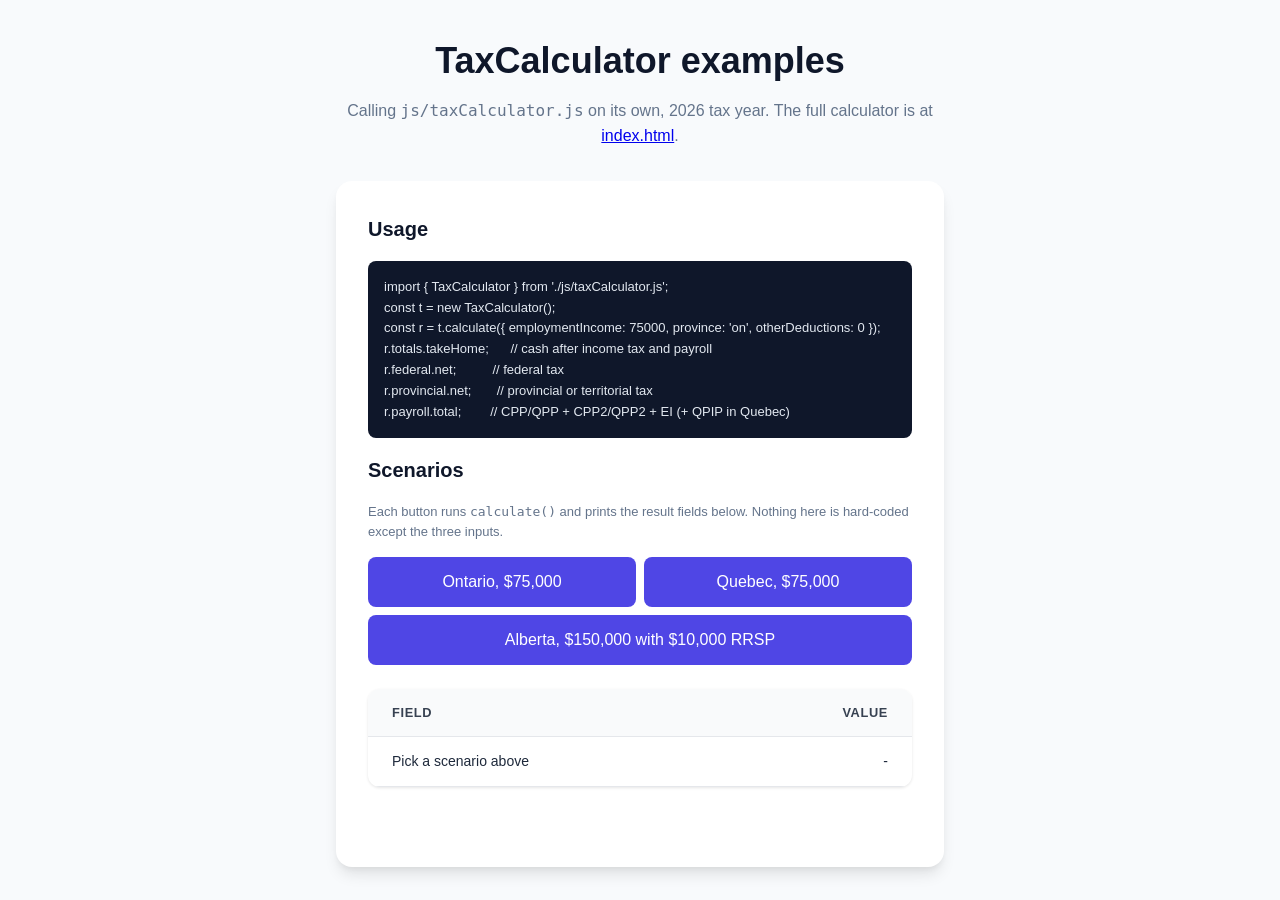
==== example.html @ 2ee5b30e "Rewrite the UI for the Canada 2026 calculator index.html, the UI modules and example.html are rebuil" ====
<!DOCTYPE html>
<html lang="en-CA">
<head>
    <meta charset="UTF-8">
    <meta name="viewport" content="width=device-width, initial-scale=1.0">
    <title>TaxCalculator Usage Examples, 2026</title>
    <link rel="icon" href="data:,">
    <link rel="stylesheet" href="styles.css">
    <style>
        .scenario-buttons { display: flex; flex-wrap: wrap; gap: 0.5rem; margin: 1rem 0 1.5rem; }
        .scenario-button {
            flex: 1 1 180px; padding: 0.75rem 1rem; border: none; border-radius: 0.5rem;
            background-color: #4f46e5; color: white; font: inherit; font-weight: 500; cursor: pointer; min-height: 44px;
        }
        .scenario-button:hover { background-color: #4338ca; }
        .scenario-button[aria-pressed="true"] { background-color: #312e81; }
        .example-code {
            background-color: #0f172a; color: #e2e8f0; padding: 1rem; border-radius: 0.5rem;
            font-size: 0.8125rem; overflow-x: auto; margin: 1rem 0; white-space: pre;
        }
    </style>
</head>
<body>
    <div class="container">
        <header class="header">
            <h1 class="main-title">TaxCalculator examples</h1>
            <p class="subtitle">Calling <code>js/taxCalculator.js</code> on its own, 2026 tax year. The full calculator is at <a href="index.html">index.html</a>.</p>
        </header>

        <main class="main-content">
            <h2 class="section-heading">Usage</h2>
            <div class="example-code">import { TaxCalculator } from './js/taxCalculator.js';
const t = new TaxCalculator();
const r = t.calculate({ employmentIncome: 75000, province: 'on', otherDeductions: 0 });
r.totals.takeHome;      // cash after income tax and payroll
r.federal.net;          // federal tax
r.provincial.net;       // provincial or territorial tax
r.payroll.total;        // CPP/QPP + CPP2/QPP2 + EI (+ QPIP in Quebec)</div>

            <h2 class="section-heading">Scenarios</h2>
            <p class="note-text">Each button runs <code>calculate()</code> and prints the result fields below. Nothing here is hard-coded except the three inputs.</p>
            <div id="scenario-buttons" class="scenario-buttons"></div>

            <div class="bracket-table-container">
                <div class="table-wrapper">
                    <table class="bracket-table">
                        <thead><tr><th>Field</th><th>Value</th></tr></thead>
                        <tbody id="scenario-result">
                            <tr><td>Pick a scenario above</td><td>-</td></tr>
                        </tbody>
                    </table>
                </div>
            </div>
        </main>
    </div>

    <script type="module">
        import { TaxCalculator } from './js/taxCalculator.js';

        // Follow the main page's saved theme, if any.
        try {
            if (localStorage.getItem('theme') === 'dark') document.documentElement.classList.add('dark');
        } catch { /* storage blocked */ }

        const calculator = new TaxCalculator();
        const names = Object.fromEntries(calculator.listProvinces().map(p => [p.code, p.name]));

        const money = new Intl.NumberFormat('en-CA', { style: 'currency', currency: 'CAD', maximumFractionDigits: 0 });
        const pct = rate => `${(rate * 100).toFixed(2)}%`;

        const scenarios = [
            { label: 'Ontario, $75,000', input: { employmentIncome: 75000, province: 'on', otherDeductions: 0 } },
            { label: 'Quebec, $75,000', input: { employmentIncome: 75000, province: 'qc', otherDeductions: 0 } },
            { label: 'Alberta, $150,000 with $10,000 RRSP', input: { employmentIncome: 150000, province: 'ab', otherDeductions: 10000 } }
        ];

        const buttonsHost = document.getElementById('scenario-buttons');
        const resultBody = document.getElementById('scenario-result');

        function show(scenario) {
            let rows;
            try {
                const r = calculator.calculate(scenario.input);
                const plan = r.payroll.plan;
                rows = [
                    ['Call', `calculate(${JSON.stringify(scenario.input)})`],
                    ['Province or territory', names[r.input.province] || r.input.province],
                    ['Employment income', money.format(r.input.employmentIncome)],
                    ['Federal tax (r.federal.net)', money.format(r.federal.net)],
                    [`${r.provincial.name} tax (r.provincial.net)`, money.format(r.provincial.net)],
                    [`${plan} contributions`, money.format(plan === 'QPP' ? r.payroll.qpp : r.payroll.cpp)],
                    [`${plan}2 contributions`, money.format(plan === 'QPP' ? r.payroll.qpp2 : r.payroll.cpp2)],
                    ['EI premiums', money.format(r.payroll.ei)],
                    ['QPIP premiums', money.format(r.payroll.qpip)],
                    ['Take-home (r.totals.takeHome)', money.format(r.totals.takeHome)],
                    ['Effective rate, tax + payroll', pct(r.totals.effectiveRate)],
                    ['Marginal rate, income tax', pct(r.totals.marginalRateIncomeTax)]
                ];
            } catch (err) {
                rows = [['Error', err.message]];
            }
            resultBody.replaceChildren(...rows.map(([k, v]) => {
                const tr = document.createElement('tr');
                const a = document.createElement('td');
                const b = document.createElement('td');
                a.textContent = k;
                b.textContent = v;
                tr.append(a, b);
                return tr;
            }));
        }

        scenarios.forEach((s, i) => {
            const b = document.createElement('button');
            b.type = 'button';
            b.className = 'scenario-button';
            b.id = `scenario-${i + 1}`;
            b.textContent = s.label;
            b.setAttribute('aria-pressed', 'false');
            b.addEventListener('click', () => {
                buttonsHost.querySelectorAll('button').forEach(x => x.setAttribute('aria-pressed', 'false'));
                b.setAttribute('aria-pressed', 'true');
                show(s);
            });
            buttonsHost.appendChild(b);
        });
    </script>
</body>
</html>
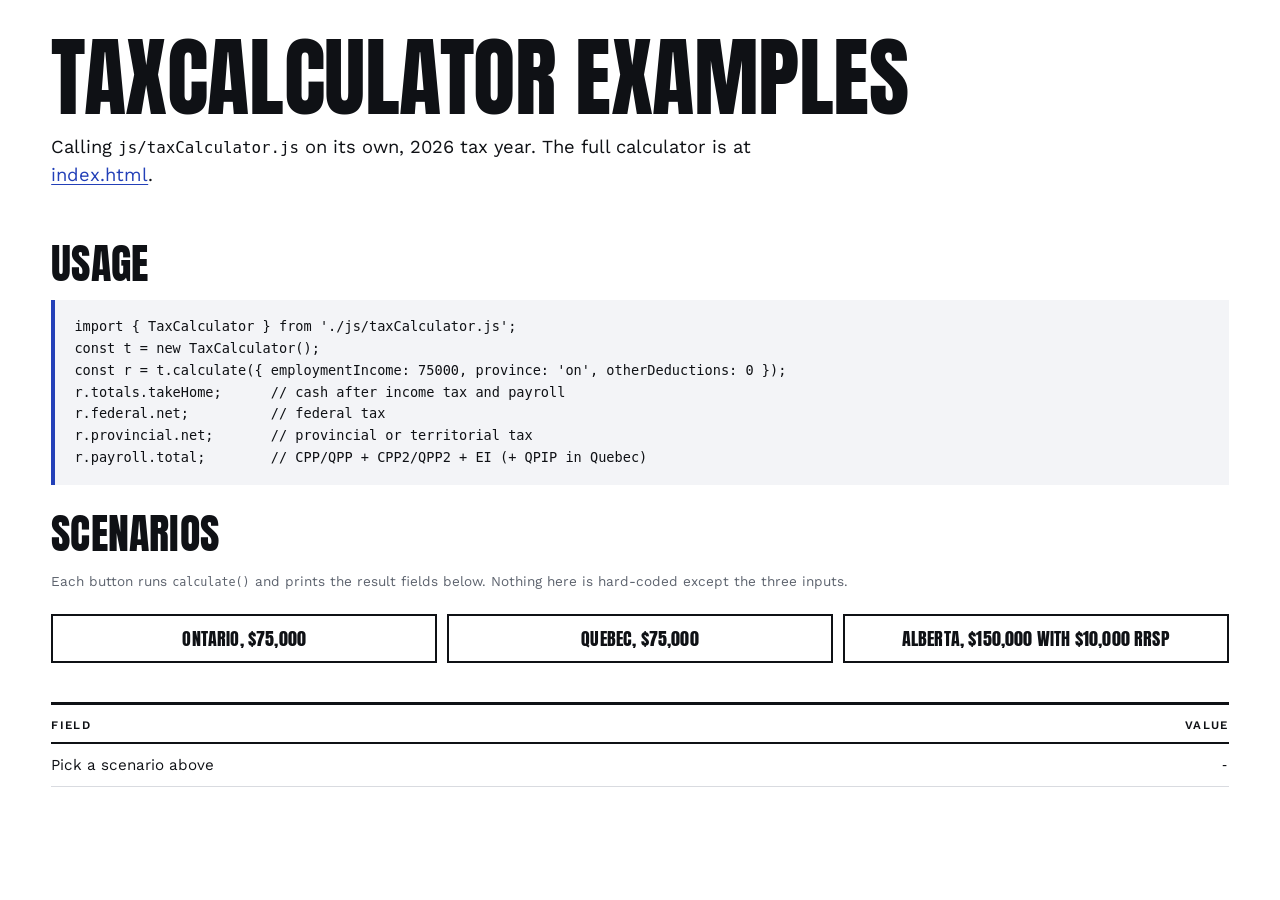
==== commit 909212d5: "Restyle in the aaddrick.com design system and self-host the fonts The page now uses the "Broadside N" ====
--- a/example.html
+++ b/example.html
@@ -6,19 +6,6 @@
     <title>TaxCalculator Usage Examples, 2026</title>
     <link rel="icon" href="data:,">
     <link rel="stylesheet" href="styles.css">
-    <style>
-        .scenario-buttons { display: flex; flex-wrap: wrap; gap: 0.5rem; margin: 1rem 0 1.5rem; }
-        .scenario-button {
-            flex: 1 1 180px; padding: 0.75rem 1rem; border: none; border-radius: 0.5rem;
-            background-color: #4f46e5; color: white; font: inherit; font-weight: 500; cursor: pointer; min-height: 44px;
-        }
-        .scenario-button:hover { background-color: #4338ca; }
-        .scenario-button[aria-pressed="true"] { background-color: #312e81; }
-        .example-code {
-            background-color: #0f172a; color: #e2e8f0; padding: 1rem; border-radius: 0.5rem;
-            font-size: 0.8125rem; overflow-x: auto; margin: 1rem 0; white-space: pre;
-        }
-    </style>
 </head>
 <body>
     <div class="container">
--- a/styles.css
+++ b/styles.css
@@ -0,0 +1,603 @@
+/* ============================================================
+   Canadian income tax calculator, 2026
+   Visual system: "Broadside Night" (the author's aaddrick.com design system).
+   Poster type (Anton) for titles, names and numbers; Work Sans for reading;
+   the system monospace for table figures and field names. One cobalt accent.
+   Square corners, 3px structural rules, 1px hairlines, no shadows or gradients.
+   Fonts are self-hosted in fonts/ (SIL OFL 1.1), so the page makes no
+   third-party requests. Light/dark: js/themeManager.js toggles class "dark"
+   on <html>; the tokens below are the only colours components use.
+   ============================================================ */
+
+@font-face { font-family: "Anton"; font-style: normal; font-weight: 400; font-display: swap; src: url("fonts/anton-400.woff2") format("woff2"); }
+@font-face { font-family: "Work Sans"; font-style: normal; font-weight: 400; font-display: swap; src: url("fonts/work-sans-400.woff2") format("woff2"); }
+@font-face { font-family: "Work Sans"; font-style: normal; font-weight: 600; font-display: swap; src: url("fonts/work-sans-600.woff2") format("woff2"); }
+
+/* ============================================================
+   TOKENS
+   ============================================================ */
+:root {
+  --poster: "Anton", Impact, "Arial Narrow", sans-serif;
+  --font:   "Work Sans", "Helvetica Neue", Arial, sans-serif;
+  --mono:   ui-monospace, SFMono-Regular, Menlo, Consolas, monospace;
+
+  --bg:             #ffffff;
+  --text:           #0f1115;
+  --text-secondary: #5d636e;
+  --rule:           #0f1115;   /* heavy structural rules, input borders */
+  --border:         #d9dbe0;   /* hairlines */
+  --surface:        #f3f4f7;   /* fields, table hover, bar track */
+  --accent:         #2340b8;   /* the one accent: links, kickers, numbers */
+  --block:          #2340b8;   /* solid accent blocks */
+  --on-block:       #ffffff;
+
+  /* Muted hues: badges, flags, bars and the difference colour only */
+  --c-teal:  #0f7a74;  --t-teal:  #e8f5f3;
+  --c-green: #23794a;  --t-green: #eaf5ee;
+  --c-amber: #965808;  --t-amber: #fbf2e3;   /* darker than the reference #a3610a: AA on its tint (D48) */
+  --c-red:   #b3261e;  --t-red:   #fcecea;
+  --on-hue:  #ffffff;                         /* text on a solid hue segment */
+
+  --edge: clamp(20px, 4vw, 56px);
+  --page-max: 1320px;
+
+  color-scheme: light;
+}
+
+:root.dark {
+  --bg:             #0d0e11;
+  --text:           #f0efe9;
+  --text-secondary: #9a9ca3;
+  --rule:           #f0efe9;
+  --border:         #2a2d34;
+  --surface:        #17191e;
+  --accent:         #8fa3ff;
+  --block:          #3d5cff;
+  --on-block:       #ffffff;
+
+  --c-teal:  #5fd0c4;  --t-teal:  #0f2523;
+  --c-green: #6fd38f;  --t-green: #12261a;
+  --c-amber: #f0b356;  --t-amber: #2a2011;
+  --c-red:   #ff8a80;  --t-red:   #2c1513;
+  --on-hue:  #0d0e11;
+
+  color-scheme: dark;
+}
+
+/* ============================================================
+   BASE
+   ============================================================ */
+*, *::before, *::after { margin: 0; padding: 0; box-sizing: border-box; }
+html { scroll-behavior: smooth; -webkit-text-size-adjust: 100%; }
+body {
+  font: 400 1rem/1.6 var(--font);
+  background: var(--bg);
+  color: var(--text);
+  -webkit-font-smoothing: antialiased;
+  min-height: 100vh;
+  overflow-x: hidden;
+}
+a { color: var(--accent); text-underline-offset: 3px; }
+a:hover { text-decoration-thickness: 2px; }
+button { font: inherit; color: inherit; }
+code { font: 400 .86em/1.4 var(--mono); }
+strong { font-weight: 600; }
+:focus-visible { outline: 2px solid var(--accent); outline-offset: 2px; }
+.hidden { display: none !important; }
+
+.container {
+  max-width: calc(var(--page-max) + 2 * var(--edge));
+  margin: 0 auto;
+  padding-inline: var(--edge);
+}
+
+/* Shared type roles */
+.kicker, .math-switch-label {
+  font: 600 .8rem/1.2 var(--font);
+  letter-spacing: .12em;
+  text-transform: uppercase;
+  color: var(--accent);
+}
+.section-heading {
+  font: 400 clamp(1.9rem, 3.4vw, 2.6rem)/1 var(--poster);
+  text-transform: uppercase;
+  letter-spacing: .005em;
+  margin: 0 0 1rem;
+  text-align: left;
+  overflow-wrap: anywhere;
+}
+.note-text {
+  font-size: .85rem;
+  line-height: 1.55;
+  color: var(--text-secondary);
+  margin: .8rem 0 1.4rem;
+  max-width: 52rem;
+}
+
+/* ============================================================
+   HEADER — kicker + theme toggle, poster title, lede
+   ============================================================ */
+.header { padding-block: 1.1rem 1.6rem; }
+.head-bar { display: flex; align-items: center; justify-content: space-between; gap: 1rem; }
+.main-title {
+  font: 400 clamp(2.1rem, 6vw, 5.5rem)/.92 var(--poster);
+  text-transform: uppercase;
+  letter-spacing: -.005em;
+  margin-top: 1.2rem;
+  text-wrap: balance;
+  overflow-wrap: anywhere;
+}
+.subtitle { font-size: 1.15rem; line-height: 1.5; max-width: 44rem; margin-top: 1rem; }
+
+.theme-toggle {
+  display: inline-grid; place-items: center;
+  width: 2.5rem; height: 2.5rem;
+  background: transparent; color: var(--text);
+  border: 2px solid var(--rule); border-radius: 0;
+  cursor: pointer;
+}
+.theme-toggle svg { width: 1.15rem; height: 1.15rem; }
+.theme-toggle:hover { background: var(--text); color: var(--bg); }
+
+/* ============================================================
+   TABS — poster labels on a 3px rule
+   ============================================================ */
+.tab-navigation {
+  display: flex; flex-wrap: wrap; align-items: flex-end;
+  gap: 0 1.6rem;
+  border-top: 3px solid var(--rule);
+  border-bottom: 3px solid var(--rule);
+  padding-top: .35rem;
+}
+.tab-button {
+  font: 400 1.2rem/1 var(--poster);
+  text-transform: uppercase;
+  letter-spacing: .01em;
+  background: none; border: 0; border-radius: 0;
+  border-bottom: 4px solid transparent;
+  padding: .8rem 0 .55rem;
+  cursor: pointer;
+  color: var(--text);
+  white-space: nowrap;
+}
+.tab-button:hover { color: var(--accent); }
+.tab-button.active { color: var(--accent); border-bottom-color: var(--accent); }
+.tab-button.tab-secondary {
+  font: 600 .78rem/1 var(--font); letter-spacing: .12em;
+  color: var(--text-secondary); padding: .95rem 0 .75rem;
+}
+.tab-button.tab-secondary:hover, .tab-button.tab-secondary.active { color: var(--accent); }
+#provinces-tab { margin-right: auto; }
+
+/* ============================================================
+   MAIN
+   ============================================================ */
+.main-content { padding-block: 1.8rem 3rem; min-width: 0; }
+.tab-content { display: none; }
+.tab-content.active { display: block; animation: tab-in .18s ease-out; }
+@keyframes tab-in { from { opacity: 0; transform: translateY(4px); } to { opacity: 1; transform: none; } }
+
+.error-banner {
+  background: var(--t-red); border-left: 6px solid var(--c-red);
+  color: var(--text); padding: 1rem 1.2rem; margin-bottom: 1.4rem; font-weight: 600;
+}
+
+/* Math switch: segmented control, active = inverted */
+.math-switch { display: flex; align-items: center; gap: .9rem; flex-wrap: wrap; margin-bottom: 1.6rem; }
+.math-switch-label { color: var(--text-secondary); }
+.math-switch-button {
+  font: 600 .8rem/1 var(--font); letter-spacing: .1em; text-transform: uppercase;
+  background: transparent; color: var(--text);
+  border: 2px solid var(--rule); border-radius: 0;
+  padding: .6rem .9rem; cursor: pointer; min-height: 40px;
+}
+.math-switch-button + .math-switch-button { margin-left: calc(-.9rem - 2px); } /* cancel the flex gap, share the 2px border */
+.math-switch-button:hover { color: var(--accent); }
+.math-switch-button.active { background: var(--text); color: var(--bg); }
+
+/* ============================================================
+   SETUP — two poster columns
+   ============================================================ */
+.setup-intro { font-size: 1.15rem; line-height: 1.5; max-width: 44rem; margin-bottom: 1.8rem; }
+.scenario-grid { display: grid; grid-template-columns: minmax(0, 1fr); gap: 2.2rem; }
+.scenario-card { border-top: 3px solid var(--rule); padding-top: .4rem; min-width: 0; }
+.section-title {
+  font: 400 clamp(2.2rem, 3.6vw, 3rem)/1 var(--poster);
+  text-transform: uppercase; letter-spacing: .005em;
+  padding: .55rem 0 .8rem;
+}
+.scenario-letter { color: var(--accent); }
+#scenario-b-card .scenario-letter { color: var(--c-teal); }
+#scenario-b-card { border-top-color: var(--c-teal); }
+
+.input-group { padding-block: .9rem 1rem; border-top: 1px solid var(--border); }
+.control-label {
+  display: block; font: 600 .74rem/1.4 var(--font); letter-spacing: .09em; text-transform: uppercase;
+  margin-bottom: .6rem;
+}
+.input-row { display: grid; grid-template-columns: minmax(0, 1fr) 9.5rem; gap: 1rem; align-items: center; }
+
+.select-input, .number-input {
+  width: 100%;
+  font: 400 1rem/1.2 var(--font);
+  color: var(--text);
+  background: var(--surface);
+  border: 2px solid var(--rule); border-radius: 0;
+  padding: .6rem .75rem;
+  min-height: 46px;
+  -webkit-appearance: none; appearance: none;
+}
+.select-input {
+  font: 400 1.35rem/1.1 var(--poster); text-transform: uppercase; letter-spacing: .01em;
+  padding-right: 2.6rem; cursor: pointer;
+  background-image:
+    linear-gradient(45deg, transparent 50%, currentColor 50%),
+    linear-gradient(135deg, currentColor 50%, transparent 50%);
+  background-position: calc(100% - 1.15rem) 55%, calc(100% - .8rem) 55%;
+  background-size: .38rem .38rem;
+  background-repeat: no-repeat;
+}
+.select-input option { font: 400 1rem var(--font); text-transform: none; background: var(--bg); color: var(--text); }
+.number-input { font: 400 1.5rem/1 var(--poster); letter-spacing: .02em; text-align: right; font-variant-numeric: tabular-nums; }
+.select-input:focus, .number-input:focus { outline: none; border-color: var(--accent); box-shadow: inset 0 0 0 1px var(--accent); }
+.number-input::-webkit-outer-spin-button, .number-input::-webkit-inner-spin-button { -webkit-appearance: none; margin: 0; }
+.number-input[type=number] { -moz-appearance: textfield; appearance: textfield; }
+
+/* Sliders: square thumb in the accent block, track in secondary ink (3:1+) */
+.slider { -webkit-appearance: none; appearance: none; width: 100%; height: 28px; background: transparent; cursor: pointer; }
+.slider::-webkit-slider-runnable-track { height: 3px; background: var(--rule); }
+.slider::-webkit-slider-thumb {
+  -webkit-appearance: none; appearance: none;
+  width: 22px; height: 22px; margin-top: -9.5px;
+  background: var(--block); border: 0; border-radius: 0;
+}
+.slider::-moz-range-track { height: 3px; background: var(--rule); border: 0; }
+.slider::-moz-range-thumb { width: 22px; height: 22px; background: var(--block); border: 0; border-radius: 0; }
+#scenario-b-card .slider::-webkit-slider-thumb { background: var(--c-teal); }
+#scenario-b-card .slider::-moz-range-thumb { background: var(--c-teal); }
+.slider:focus-visible { outline: 2px solid var(--accent); outline-offset: 2px; }
+
+.compare-toggle-row {
+  display: flex; align-items: center; gap: .75rem;
+  margin-top: 2rem; padding-block: 1rem;
+  border-top: 3px solid var(--rule); border-bottom: 1px solid var(--border);
+  font-weight: 600; cursor: pointer;
+}
+.compare-toggle-row input { width: 1.25rem; height: 1.25rem; accent-color: var(--block); cursor: pointer; flex: none; }
+
+.primary-button {
+  display: inline-flex; align-items: center; gap: .7rem;
+  font: 400 1.5rem/1 var(--poster); text-transform: uppercase; letter-spacing: .02em;
+  background: var(--block); color: var(--on-block);
+  border: 0; border-radius: 0;
+  padding: 1rem 1.6rem; min-height: 56px; cursor: pointer;
+}
+.primary-button::after { content: "\2192"; font-family: var(--font); font-size: 1.2rem; }
+.primary-button:hover { background: var(--text); color: var(--bg); }
+
+/* ============================================================
+   TAKE-HOME — poster columns + solid difference band
+   ============================================================ */
+.edit-inputs-row { margin: 0 0 1.2rem; }
+.link-button {
+  font: 600 .8rem/1.2 var(--font); letter-spacing: .12em; text-transform: uppercase;
+  color: var(--accent); background: none; border: 0; padding: .3rem 0; cursor: pointer;
+}
+.link-button:hover { text-decoration: underline; text-underline-offset: 4px; }
+
+.headline-grid { display: grid; grid-template-columns: minmax(0, 1fr); gap: 0 2.2rem; }
+.headline-card { border-top: 3px solid var(--rule); padding: .9rem 0 1.4rem; min-width: 0; }
+.headline-label {
+  font: 400 clamp(1.25rem, 2vw, 1.6rem)/1.05 var(--poster);
+  text-transform: uppercase; letter-spacing: .01em;
+  overflow-wrap: anywhere;
+}
+.headline-value {
+  font: 400 clamp(3.6rem, 9vw, 7.25rem)/.92 var(--poster);
+  color: var(--accent);
+  letter-spacing: -.005em;
+  margin-top: .55rem;
+  font-variant-numeric: tabular-nums;
+  white-space: nowrap;
+}
+.headline-sub { font-size: .95rem; color: var(--text-secondary); margin-top: .5rem; }
+.headline-sub span { font-weight: 600; color: var(--text); }
+
+/* B in teal (D50) */
+.headline-b { border-top-color: var(--c-teal); }
+.headline-b .headline-value { color: var(--c-teal); }
+
+/* Difference band: the solid block. Colour follows the sign of B - A:
+   cobalt when B keeps more, red when B keeps less, neutral when equal.
+   The sentence (out-diff-sentence) joins the band when comparing. */
+.headline-diff, .headline-grid:has(> #out-diff-headline:not(.hidden)) .diff-sentence {
+  --band: var(--block); --on-band: var(--on-block);
+  background: var(--band); color: var(--on-band);
+}
+.headline-grid:has(#out-diff-take-home.diff-negative) .headline-diff,
+.headline-grid:has(#out-diff-take-home.diff-negative) .diff-sentence { --band: var(--c-red); --on-band: var(--on-hue); }
+.headline-grid:has(#out-diff-take-home:not(.diff-negative):not(.diff-positive)) .headline-diff,
+.headline-grid:has(#out-diff-take-home:not(.diff-negative):not(.diff-positive)) .diff-sentence { --band: var(--surface); --on-band: var(--text); }
+.headline-diff {
+  border-top: 0; padding: 1.2rem 1.5rem 1.3rem; margin-top: .4rem;
+  display: grid; grid-template-columns: minmax(0, 1fr); gap: .2rem 1.6rem; align-items: baseline;
+}
+.headline-diff .headline-label { font: 600 .8rem/1.2 var(--font); letter-spacing: .14em; }
+.headline-diff .headline-value { color: inherit; font-size: clamp(3rem, 6vw, 4.75rem); margin-top: .2rem; }
+.headline-diff .headline-sub, .headline-diff .headline-sub span { color: inherit; }
+.headline-diff .headline-sub span { font-weight: 600; }
+.headline-diff .headline-label::after { content: " \00B7  Same take-home"; }
+.headline-grid:has(#out-diff-take-home.diff-positive) .headline-diff .headline-label::after { content: " \00B7  B keeps more"; }
+.headline-grid:has(#out-diff-take-home.diff-negative) .headline-diff .headline-label::after { content: " \00B7  B keeps less"; }
+
+.diff-sentence { grid-column: 1 / -1; font-size: 1.2rem; line-height: 1.5; max-width: 52rem; margin-top: 1.1rem; }
+.headline-grid:has(> #out-diff-headline:not(.hidden)) .diff-sentence {
+  max-width: none; margin-top: 0; padding: 0 1.5rem 1.3rem; font-weight: 500;
+}
+.estimate-line { margin-top: 1rem; font-size: .95rem; color: var(--text); }
+
+/* Bars */
+.visualization-section { margin-top: 2.6rem; }
+.bars-stack { display: grid; gap: 1rem; border-top: 3px solid var(--rule); padding-top: 1.1rem; }
+.bar-row { display: grid; grid-template-columns: minmax(0, 1fr); gap: .4rem; }
+.bar-row-label { font: 400 1.1rem/1.1 var(--poster); text-transform: uppercase; letter-spacing: .01em; }
+.tax-bar-container { display: flex; height: 2.4rem; background: var(--surface); overflow: hidden; }
+.tax-bar {
+  height: 100%; display: flex; align-items: center; justify-content: center;
+  font: 400 1rem/1 var(--poster); letter-spacing: .02em; overflow: hidden; white-space: nowrap;
+  transition: width .3s ease;
+}
+.bar-take-home  { background: var(--block); color: var(--on-block); }
+.bar-federal    { background: var(--text);  color: var(--bg); }
+.bar-provincial { background: var(--text-secondary); color: var(--bg); }
+.bars-stack .bar-row:nth-child(2) .bar-take-home { background: var(--c-teal); color: var(--on-hue); }
+.bars-stack .bar-row:nth-child(2) .bar-row-label { color: var(--c-teal); }
+.legend-color.bar-take-home { background: linear-gradient(90deg, var(--block) 50%, var(--c-teal) 50%); }
+.bar-payroll    { background: var(--c-amber); color: var(--on-hue); }
+.legend { display: flex; flex-wrap: wrap; gap: .5rem 1.4rem; margin-top: 1rem; font-size: .85rem; color: var(--text-secondary); }
+.legend-item { display: flex; align-items: center; gap: .45rem; }
+.legend-color { width: .9rem; height: .9rem; flex: none; }
+
+/* ============================================================
+   TABLES — 3px rule on top, 2px under the head, 1px hairlines
+   ============================================================ */
+.bracket-table-container { margin: 2.4rem 0 0; min-width: 0; }
+.bracket-table-container h3 {
+  font: 400 1.45rem/1.1 var(--poster); text-transform: uppercase; letter-spacing: .01em;
+  margin-bottom: .7rem;
+}
+.table-wrapper { overflow-x: auto; border-top: 3px solid var(--rule); -webkit-overflow-scrolling: touch; }
+.bracket-table { border-collapse: collapse; width: 100%; font-size: .95rem; line-height: 1.4; }
+.bracket-table thead th {
+  font: 600 .72rem/1.25 var(--font); letter-spacing: .12em; text-transform: uppercase;
+  text-align: right; vertical-align: bottom;
+  padding: .8rem .9rem .65rem;
+  border-bottom: 2px solid var(--rule);
+}
+.bracket-table td, .bracket-table tbody th, .bracket-table tfoot td {
+  padding: .65rem .9rem; border-bottom: 1px solid var(--border);
+  text-align: right; vertical-align: top;
+}
+.bracket-table td { font-family: var(--mono); font-size: .9rem; font-variant-numeric: tabular-nums; white-space: nowrap; }
+.bracket-table tbody th { font-weight: 400; text-align: left; }
+.bracket-table td:first-child { font-family: var(--font); font-size: .95rem; white-space: normal; }
+.bracket-table td .src-links { text-align: inherit; }
+.bracket-table th:first-child, .bracket-table td:first-child { text-align: left; padding-left: 0; }
+.bracket-table th:last-child, .bracket-table td:last-child { padding-right: 0; }
+.bracket-table tbody tr:hover { background: var(--surface); }
+.bracket-table .total-row td { border-top: 2px solid var(--rule); border-bottom: 0; font-weight: 600; padding-block: .8rem; }
+.bracket-table .total-row td:first-child { font-family: var(--font); }
+.bracket-table tr.active-bracket { background: var(--surface); }
+.bracket-table tr.active-bracket > * { background: transparent; }
+.bracket-table tr.active-bracket > :first-child { box-shadow: inset 4px 0 0 var(--accent); padding-left: .8rem; }
+.bracket-table tr.active-bracket > :first-child { font-weight: 600; }
+
+/* Side by side */
+.compare-table th.hidden, .compare-table td.hidden { display: none; }
+.compare-table thead th { white-space: normal; min-width: 6.5rem; }
+.compare-table thead th:first-child { min-width: 0; }
+.compare-table tbody tr.section-row th {
+  font: 400 1.15rem/1 var(--poster); text-transform: uppercase; letter-spacing: .01em;
+  padding: 1.5rem 0 .55rem; border-bottom: 2px solid var(--rule);
+}
+.compare-table tbody tr.section-row:hover { background: transparent; }
+.compare-table tr.strong-row > * { font-weight: 600; }
+.compare-table tr.row-take-home > * { border-top: 3px solid var(--rule); }
+.compare-table tr.row-take-home td { font: 400 1.5rem/1 var(--poster); letter-spacing: .02em; color: var(--accent); }
+.compare-table tr.row-take-home th { font: 400 1.15rem/1.2 var(--poster); text-transform: uppercase; letter-spacing: .01em; }
+#out-th-a { color: var(--accent); }
+#out-th-b { color: var(--c-teal); }
+.compare-table tr.row-take-home td:nth-child(3) { color: var(--c-teal); }
+.compare-table td.diff-positive { color: var(--c-green); font-weight: 600; }
+.compare-table td.diff-negative { color: var(--c-red); font-weight: 600; }
+.compare-table tr.row-take-home td.diff-positive { color: var(--c-green); }
+.compare-table tr.row-take-home td.diff-negative { color: var(--c-red); }
+
+/* All provinces: sortable heads */
+.sort-button {
+  background: none; border: 0; padding: 0; cursor: pointer;
+  font: inherit; color: inherit; letter-spacing: inherit; text-transform: inherit; text-align: inherit;
+}
+.sort-button:hover { color: var(--accent); }
+.sort-button::after { content: " \2195"; font-family: var(--font); opacity: .45; }
+th[aria-sort="ascending"] .sort-button, th[aria-sort="descending"] .sort-button { color: var(--accent); }
+th[aria-sort="ascending"] .sort-button::after { content: " \25B2"; opacity: 1; font-size: .8em; }
+th[aria-sort="descending"] .sort-button::after { content: " \25BC"; opacity: 1; font-size: .8em; }
+.provinces-table tbody th { font-weight: 600; }
+.provinces-table td:nth-child(4) { font-weight: 600; color: var(--accent); }
+.note-cell { font-family: var(--font) !important; font-size: .8rem !important; color: var(--text-secondary); text-align: left !important; min-width: 8rem; white-space: nowrap; }
+.source-slot { display: block; }
+
+/* ============================================================
+   SOURCE LINKS, SOURCES BOX, FLAGS
+   ============================================================ */
+.src-links {
+  display: block; margin-top: .2rem;
+  font: 400 .74rem/1.35 var(--font); color: var(--text-secondary);
+  white-space: normal; text-align: left; letter-spacing: 0; text-transform: none;
+}
+.src-link { color: var(--accent); text-decoration: underline; text-decoration-thickness: 1px; }
+.src-link::after { content: "\2197"; font-size: .8em; margin-left: 1px; text-decoration: none; display: inline-block; }
+.src-link.src-secondary { color: var(--text-secondary); text-decoration-style: dotted; }
+.src-kind {
+  display: inline-block; margin-left: .35rem;
+  font: 600 .66rem/1 var(--font); letter-spacing: .1em; text-transform: uppercase;
+  color: var(--c-green); border: 1.5px solid currentColor; padding: .22em .45em .2em; vertical-align: .1em;
+}
+.src-kind.src-secondary-tag { color: var(--c-amber); }
+
+.sources-box { margin-top: 2.4rem; border-top: 2px solid var(--rule); border-bottom: 1px solid var(--border); }
+.sources-box summary {
+  cursor: pointer; list-style: none; position: relative;
+  font-weight: 600; padding: .9rem 2rem .9rem 0;
+}
+.sources-box summary::-webkit-details-marker { display: none; }
+.sources-box summary::after { content: "+"; position: absolute; right: .2rem; top: 50%; transform: translateY(-50%); font: 400 1.5rem/1 var(--font); color: var(--accent); }
+.sources-box[open] summary::after { content: "\2013"; }
+.sources-list { list-style: none; padding-bottom: 1rem; font-size: .85rem; color: var(--text-secondary); }
+.sources-list li { padding: .55rem 0; border-top: 1px solid var(--border); overflow-wrap: anywhere; }
+
+/* Flags: amber callout; outlined badges */
+.flag-note { background: var(--t-amber); border-left: 6px solid var(--c-amber); padding: 1rem 1.2rem; margin-bottom: 1.8rem; }
+.flag-title { font-weight: 600; font-size: .92rem; margin-bottom: .6rem; }
+.flag-item { border-top: 1px solid color-mix(in srgb, var(--c-amber) 35%, transparent); }
+.flag-item summary { cursor: pointer; padding: .5rem 0; font-size: .9rem; overflow-wrap: anywhere; }
+.flag-item p { font-size: .88rem; color: var(--text); padding: 0 0 .7rem 0; }
+.flag-item code { font-size: .82rem; }
+.flag-badge {
+  display: inline-block;
+  font: 600 .68rem/1 var(--font); letter-spacing: .1em; text-transform: uppercase;
+  color: var(--c-amber); border: 1.5px solid currentColor; padding: .28em .5em .25em; vertical-align: .1em;
+}
+.flag-badge.flag-unverified { color: var(--c-red); }
+.flag-badge.flag-conflict { color: var(--bg); background: var(--c-red); border-color: var(--c-red); }
+
+/* ============================================================
+   MATH TABS — calc steps, stat totals
+   ============================================================ */
+.math-section .section-heading { margin-bottom: 1.4rem; }
+.calculation-container { display: grid; gap: 1.1rem; border-top: 3px solid var(--rule); padding-top: 1.3rem; }
+.calc-step { min-width: 0; }
+.calc-step-mobile { display: flex; flex-wrap: wrap; align-items: stretch; gap: .5rem .7rem; }
+.calc-box {
+  --c: var(--text-secondary);
+  flex: 1 1 9rem; min-width: 0;
+  border: 1px solid var(--border); border-left: 4px solid var(--c);
+  padding: .6rem .8rem .7rem;
+}
+.calc-box-label { font: 600 .7rem/1.25 var(--font); letter-spacing: .1em; text-transform: uppercase; color: var(--text-secondary); }
+.calc-box-value { font: 400 1.5rem/1.1 var(--poster); letter-spacing: .02em; margin-top: .3rem; overflow-wrap: anywhere; }
+.calc-gross-income, .calc-adjustments { --c: var(--text-secondary); }
+.calc-credits { --c: var(--c-green); }
+.calc-pre-credit-tax { --c: var(--c-amber); }
+.calc-tax-rate { --c: var(--c-teal); }
+.calc-result { --c: var(--accent); }
+.calc-result .calc-box-value { color: var(--accent); }
+.calc-total-tax { background: var(--block); border-color: var(--block); color: var(--on-block); }
+.calc-total-tax .calc-box-label { color: var(--on-block); }
+.calc-operator { display: flex; align-items: center; justify-content: center; font: 400 1.8rem/1 var(--poster); color: var(--accent); min-width: .9rem; }
+.calc-step-note { font-size: .82rem; color: var(--text-secondary); margin-top: .45rem; line-height: 1.5; }
+.table-note { margin-top: .6rem; }
+
+.total-summary { margin-top: 2.4rem; }
+.total-main { display: grid; grid-template-columns: repeat(auto-fit, minmax(14rem, 1fr)); border-top: 3px solid var(--rule); }
+.total-main-item { padding: 1rem 1.2rem 1.1rem 0; border-bottom: 1px solid var(--border); min-width: 0; }
+.total-label { font-size: .85rem; color: var(--text-secondary); }
+.total-main-value { font: 400 clamp(2.2rem, 4vw, 3rem)/1 var(--poster); color: var(--accent); margin-top: .35rem; overflow-wrap: anywhere; }
+
+/* Extras built by js (surtax, reductions, health premium tables) */
+#fed-extras > *, #prov-extras > * { margin-top: 2.4rem; }
+
+/* ============================================================
+   VERIFY — grid of jurisdictions, hairline link lists
+   ============================================================ */
+.verify-section { margin-top: 3.4rem; border-top: 3px solid var(--rule); padding-top: 2rem; }
+.verify-grid { display: grid; grid-template-columns: repeat(auto-fill, minmax(min(100%, 17rem), 1fr)); gap: 0 2rem; border-top: 3px solid var(--rule); }
+.verify-item { padding: 1rem 0 1.2rem; border-bottom: 1px solid var(--border); min-width: 0; }
+.verify-item h4 { font: 400 1.2rem/1.1 var(--poster); text-transform: uppercase; letter-spacing: .01em; margin-bottom: .5rem; }
+.verify-links { list-style: none; font-size: .88rem; }
+.verify-links li { padding: .3rem 0; overflow-wrap: anywhere; }
+.verify-secondary { font-size: .8rem; color: var(--text-secondary); margin-top: .5rem; overflow-wrap: anywhere; }
+
+/* ============================================================
+   FOOTER
+   ============================================================ */
+.disclaimer-section { border-top: 3px solid var(--rule); padding-block: 1.4rem 2.6rem; }
+.disclaimer-text { font-size: .86rem; line-height: 1.6; color: var(--text-secondary); max-width: 64rem; }
+.disclaimer-text strong { color: var(--text); }
+
+/* ============================================================
+   EXAMPLE PAGE (example.html)
+   ============================================================ */
+.scenario-buttons { display: flex; flex-wrap: wrap; gap: .6rem; margin: 1rem 0 1.5rem; }
+.scenario-button {
+  flex: 1 1 180px; min-height: 48px; padding: .8rem 1rem;
+  font: 400 1.1rem/1.1 var(--poster); text-transform: uppercase; letter-spacing: .01em;
+  background: transparent; color: var(--text); border: 2px solid var(--rule); border-radius: 0; cursor: pointer;
+}
+.scenario-button:hover { color: var(--accent); }
+.scenario-button[aria-pressed="true"] { background: var(--block); border-color: var(--block); color: var(--on-block); }
+.example-code {
+  font: 400 .85rem/1.6 var(--mono); background: var(--surface); color: var(--text);
+  border-left: 4px solid var(--accent); padding: 1rem 1.2rem; margin: 1rem 0 1.8rem;
+  overflow-x: auto; white-space: pre;
+}
+.main-content > .section-heading + .example-code { margin-top: 0; }
+
+/* ============================================================
+   WIDER SCREENS
+   ============================================================ */
+@media (min-width: 720px) {
+  /* One line: the title is ~12.9x its font size wide in Anton (measured), so size it from the content width. */
+  .main-title { font-size: min(calc((100vw - 2 * var(--edge) - 24px) / 13.2), calc(var(--page-max) / 13.2)); white-space: nowrap; }
+  .headline-grid:has(> #out-diff-headline:not(.hidden)) .headline-diff { grid-row: 2; grid-column: 1 / -1; }
+  .headline-grid:has(> #out-diff-headline:not(.hidden)) .diff-sentence {
+    grid-row: 2; grid-column: 2; align-self: stretch; display: flex; align-items: center; padding: 1.2rem 1.5rem 1.3rem 0; margin-top: .4rem;
+  }
+  .scenario-grid { grid-template-columns: repeat(2, minmax(0, 1fr)); gap: 0 3rem; }
+  .headline-grid { grid-template-columns: repeat(2, minmax(0, 1fr)); }
+  .headline-diff { grid-column: 1 / -1; grid-template-columns: auto auto minmax(0, 1fr); }
+  .headline-diff .headline-label { grid-column: 1 / -1; }
+  .headline-grid:has(> #out-b-headline.hidden) .headline-a { grid-column: 1 / -1; }
+  .bar-row { grid-template-columns: 13rem minmax(0, 1fr); align-items: center; gap: 1rem; }
+}
+
+/* ============================================================
+   PHONES
+   ============================================================ */
+@media (max-width: 719px) {
+  .header { padding-block: .8rem .7rem; }
+  .main-title { margin-top: .6rem; }
+  .subtitle { font-size: .95rem; margin-top: .6rem; }
+  .setup-intro { font-size: .95rem; margin-bottom: .8rem; }
+  .main-content { padding-top: .8rem; }
+  .section-title { font-size: 1.8rem; padding: .4rem 0 .5rem; }
+  .input-group { padding-top: .7rem; }
+  .tab-navigation { gap: 0 1.1rem; }
+  .tab-button { font-size: 1.05rem; padding-top: .65rem; }
+  .tab-button.tab-secondary { font-size: .72rem; letter-spacing: .1em; }
+  #provinces-tab { margin-right: 0; }
+  .input-row { grid-template-columns: minmax(0, 1fr) 8rem; gap: .8rem; }
+  .primary-button { width: 100%; justify-content: center; }
+  .headline-value { font-size: clamp(3.4rem, 19vw, 5rem); }
+  .bracket-table { font-size: .85rem; }
+  .bracket-table thead th { padding: .7rem .5rem .55rem; letter-spacing: .06em; }
+  .bracket-table td, .bracket-table tbody th, .bracket-table tfoot td { padding: .55rem .5rem; }
+  .bracket-table td { font-size: .8rem; }
+  .compare-table thead th { min-width: 4.4rem; }
+  .compare-table thead th:first-child, .compare-table tbody th { padding-right: .3rem; }
+  .bracket-table td:first-child { font-size: .85rem; }
+  .compare-table tr.row-take-home td { font-size: 1.15rem; }
+  #provinces-content .bracket-table-container::after {
+    content: "Swipe the table sideways for more columns \2192";
+    display: block; font-size: .75rem; color: var(--text-secondary); padding-top: .5rem;
+  }
+  .calc-operator { min-width: 100%; justify-content: flex-start; font-size: 1.4rem; padding-left: .3rem; }
+  .calc-box { flex-basis: 100%; }
+}
+
+@media (prefers-reduced-motion: reduce) {
+  html { scroll-behavior: auto; }
+  .tab-content.active { animation: none; }
+  .tax-bar { transition: none; }
+}
